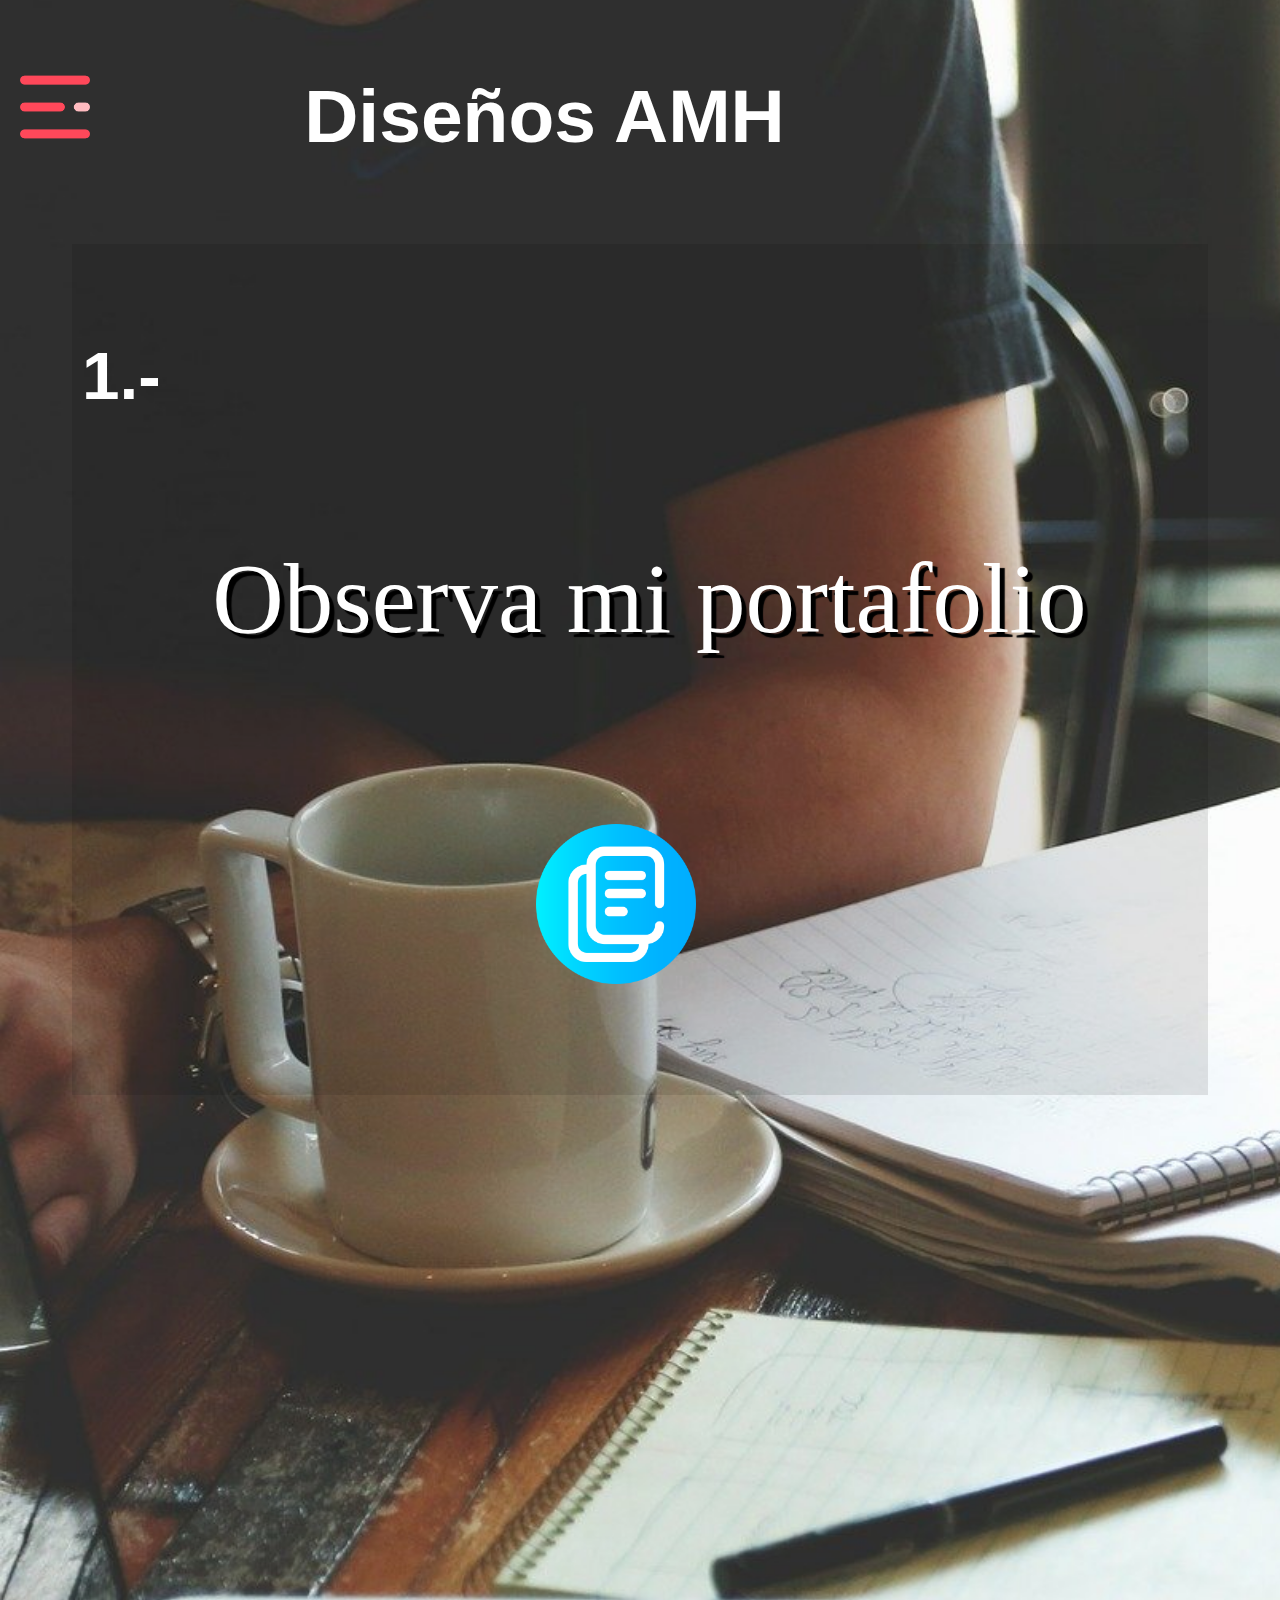
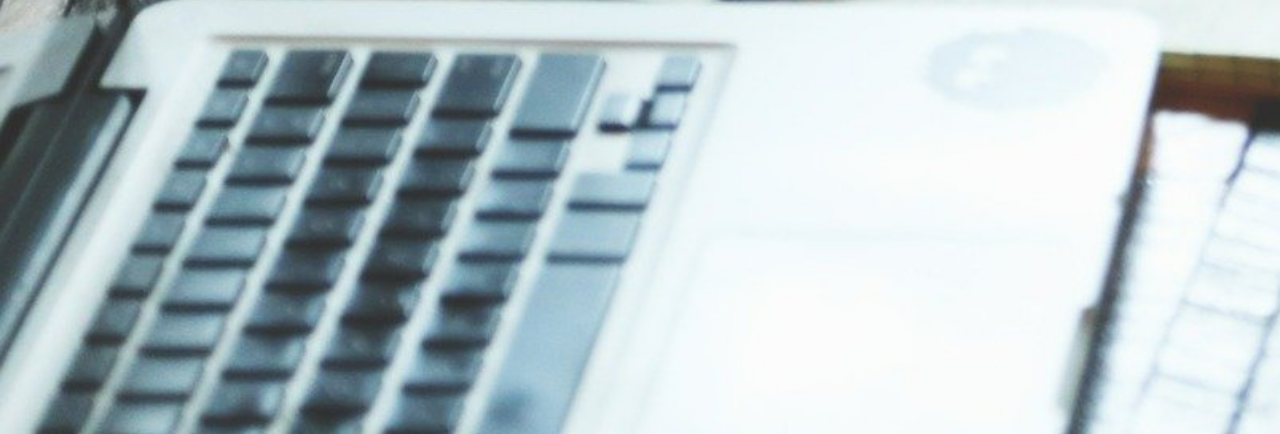
==== index.html @ 81089a7b "Add files via upload" ====
<!DOCTYPE html>
<html lang="es">
<head>
				<meta charset="utf-8">
				<meta name="descrition" content="portafolio de proyectos de paginas web">
				<meta name="author" content="Alexis Patricio Morales Hernández">
				<title>Título de la página</title>
				<link rel="stylesheet" href="style_origin.css">
				<link rel="stylesheet" href="">
				<link href="https://fonts.googleapis.com/css2?family=Anton&display=swap" rel="stylesheet">
<link rel="preconnect" href="https://fonts.gstatic.com">
<link href="https://fonts.googleapis.com/css2?family=Fascinate&display=swap" rel="stylesheet">
<link rel="preconnect" href="https://fonts.gstatic.com">
<link href="https://fonts.googleapis.com/css2?family=Bebas+Neue&display=swap" rel="stylesheet">
<link rel = "preconnect" href = "https://fonts.gstatic.com">
<link href = "https://fonts.googleapis.com/css2? family = Pacifico & display = swap" rel = "hoja de estilo ">
</head>
<body>
				
				<header>
<input type="checkbox" id="menu" >
<label for="menu"><img src="menu4.png" alt=""></label>
<h1 class="tittle">Diseños AMH</h1>
          
								  <nav class="contenedor">
										<ul>
										 <li><a href="index_portafolio.html">Portafolio
                 </a></li>
										</ul>
								</nav>
				</header>
				<main>
					<p></p>
						<nav class="descripcion">
							<ul>
								<li><a href="index_portafolio.html"><h2>1.-</h2><p>Observa mi portafolio</p><img src="portafolio.png" alt=""></a></li>
								<li></li>
								<li><a href="mailto: alexispmh297@gmail.com"><h2>2.-</h2><p>Enviame un correo</p><img src="correo.png" alt=""></a></li>
							</ul>
						</nav>
				</main>
				<foother>
								
				</foother>
				
</body>
</html>
---- style_origin.css ----
header label img{
				height: 30px;
				width: 30px;
}
body{
				margin: 0;
				font: 15px/1.5 Arial, Helvetica,sans-serif;
}

header{
				background: ;
				border-bottom:1px solid #fff;
}
#menu{
				display:none;
}
header label {
				display:none;
				width: 30px;
				height: 30px;
				padding: 10px;
}
header label:hover {
				cursor: pointer;
				background: rgba(0,0,0,.3);
}

.contenedor ul{
				padding: 0;
				margin: 0;
				list-style:none;
				display:flex;
				}
.contenedor ul li:hover{
				background: rgba(0,0,0,.3);
}
.contenedor ul li a {
				display:block;
				padding: 15px 20px;
				color: #fff;
				text-decoration:none;
} 

@media (max-width: 780px){
				header label{
								display:inline-block;
				}
				.contenedor{
								position:absolute;
								background: ;
								width: 70%;
								margin-left: -70%;
								transition:all 0.5s;
				}
				.contenedor ul{
								flex-direction:column;
								border:4px solid #fff;
								border-left:none;
								
				}
				.contenedor li{
								
				}
				
				#menu:checked ~ .contenedor{
								margin-left: 0%;
				}
				nav{
								display:block;
				}
				.tittle{
				color: #fff;
				font-size:250%;
				padding: 20px;
				display:inline;
				top:0;
				text-width: bold;
				justify-content:center;
}
}
@media (min-width:780px ){
       header label{
								display:inline-block;
				}
				nav{
				display:block;
				}
				
				.tittle{
				color: #fff;
				font-size:500%;
				padding: 10px 200px;
				display:inline-block;
				top:0;
				text-width: bold;
				justify-content:center;
				
      }
      header label{
				display: inline-block;
				padding: 20px 50px 50px 20px;								
								
				}
				header label img{
				height: 70px;
				width: 70px;
				
      }
				.contenedor{
								position:absolute;
								background: rgba(0,0,0,.3);
								width: 70%;
								margin-left: -70%;
								transition:all 0.5s;
				}
					.contenedor ul{
								flex-direction:column;
								border:4px solid #fff;
								border-left:none;
								
				}
				.contenedor ul li a{
								font-size:200%;
				}
      #menu:checked ~ .contenedor{
								margin-left: 0%;
				}
}
main{
				background: url('disenoweb.jpg');
				display: block;
				top:0;
				min-height: 2000px;
				background-size: cover;
				padding: 20px;
				
				margin-top:-240px;
}
main p{
			 height: 200px;
			 display:block;
			 
			 width: 100%;
}
.descripcion{
				width: 90%;
				margin: auto;
				overflow:hidden;
				padding: 10px;
				margin: auto;
				background: rgba(0,0,0,.1);
}
.descripcion ul{
				display: flex;
				padding: 0;
				width: 305%;
				animation: cambio 14s infinite; 
}
.descripcion ul li{
				list-style:none;
				 width: 100%;
				 
}

.descripcion ul li a{
				text-decoration:none;
				color: #fff;
				font-size:300%;
				
}
.descripcion ul li p{
				font-size:220%;
				text-align:center;
		font-family: 'Pacifico', cursive;
		text-shadow: 5px 5px 1px #000;
}
.descripcion img {
				text-align:center;
				padding: 0 40% 0 40%;
				max-width: 20%;
				max-height: 20%;
}
@keyframes cambio {
				
				0%{margin-left: 0;}
				30%{margin-left: 0;}
				
				50%{margin-left: -200%;}
				80%{margin-left: -200%;}
				
				/*  50%{margin-left: 0;}
				72%{margin-left: 0;}
				
				80%{margin-left: -100%;}
				93%{margin-left: -100%;}  */
}
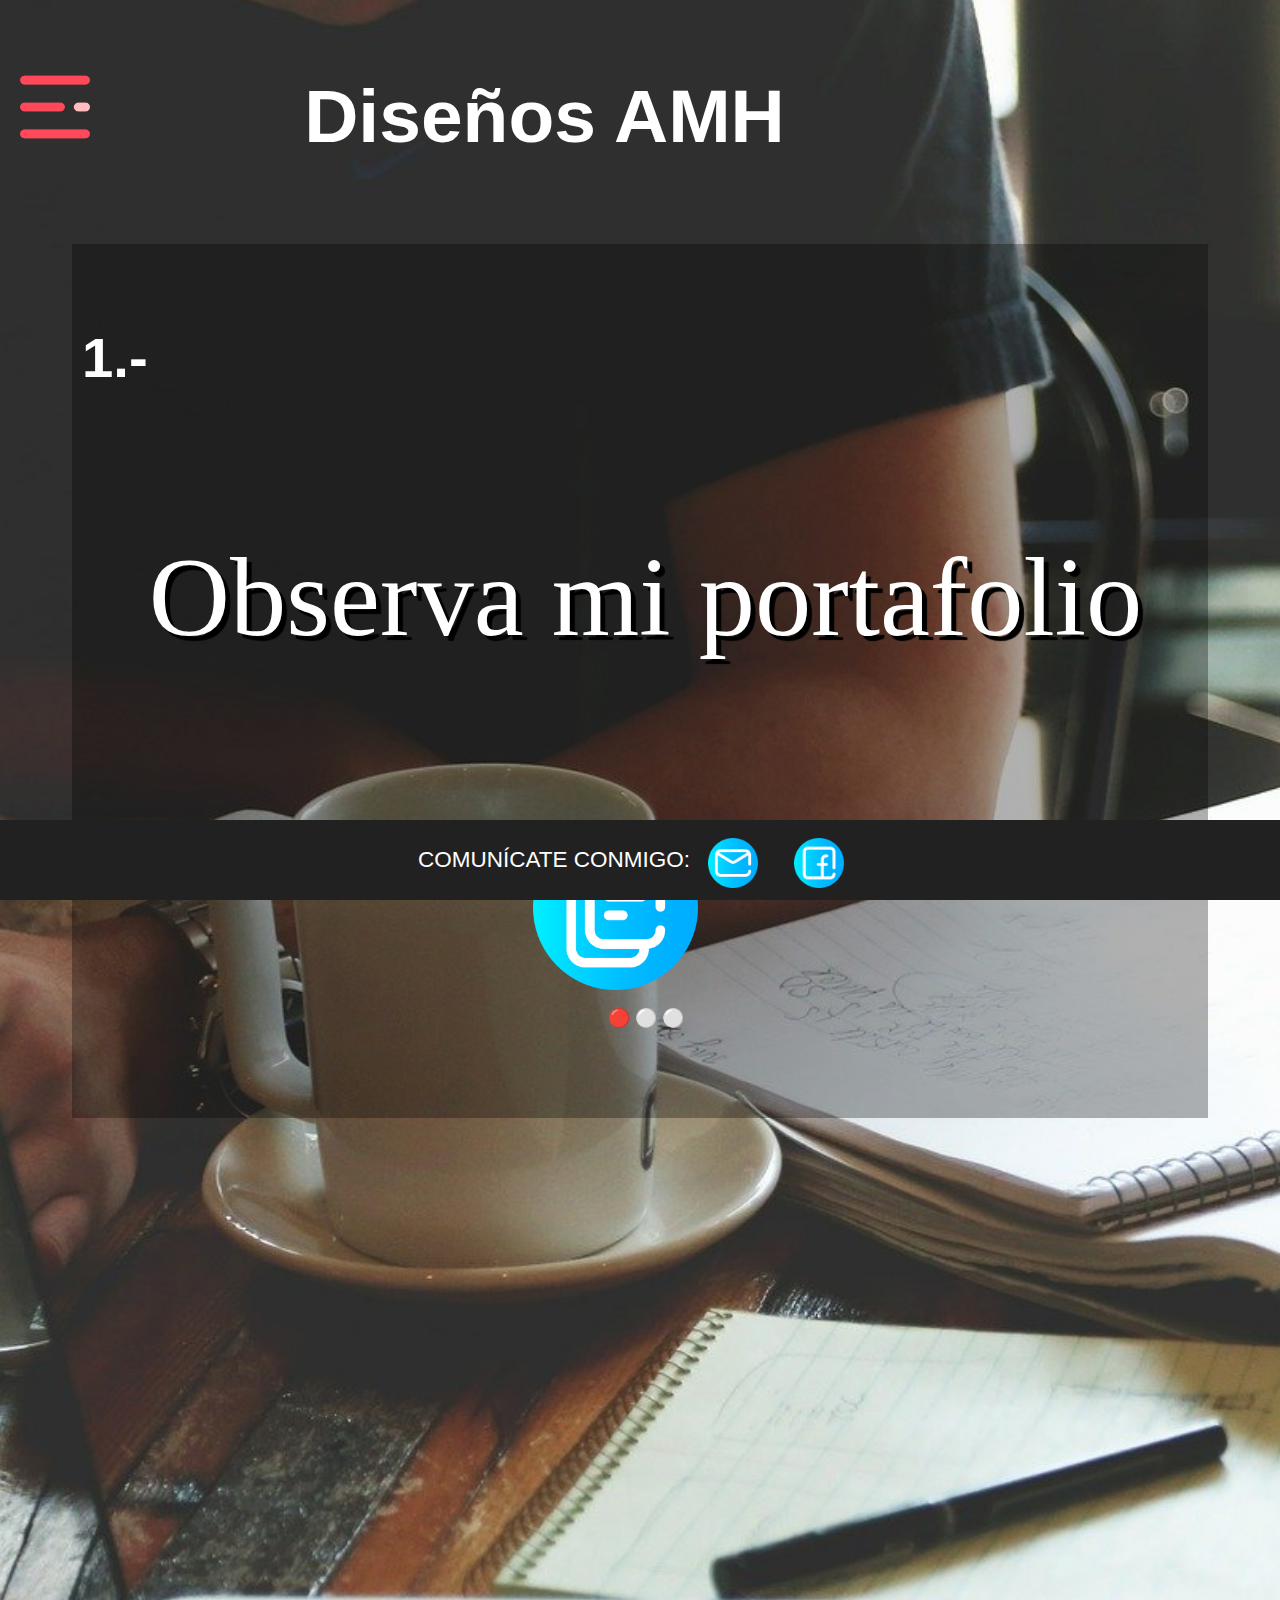
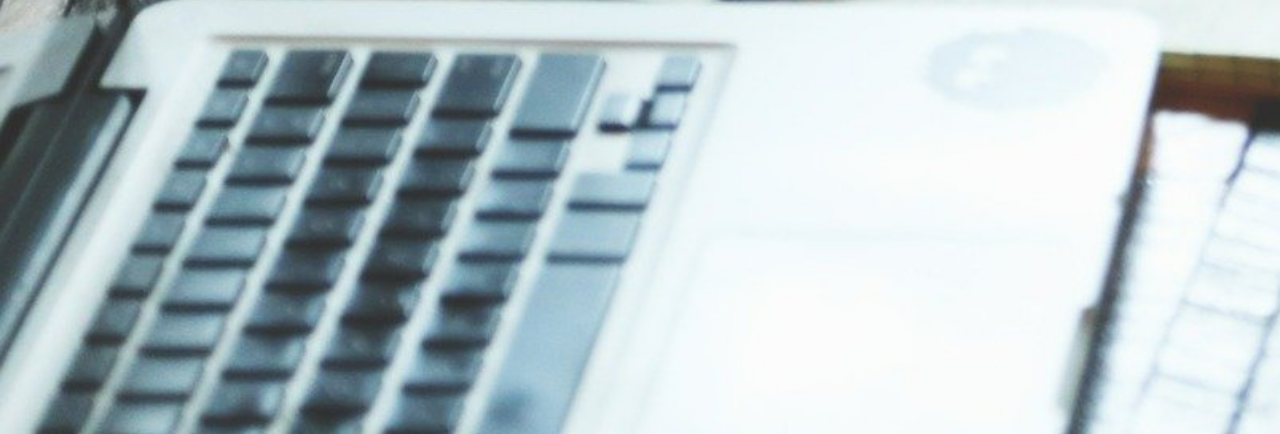
==== commit e31c3921: "Add files via upload" ====
--- a/index.html
+++ b/index.html
@@ -2,9 +2,9 @@
 <html lang="es">
 <head>
 				<meta charset="utf-8">
-				<meta name="descrition" content="portafolio de proyectos de paginas web">
+				<meta name="descrition" content="Menu principal donde podras compras, observar o adquirir información hacerca de nuestros proyectos web">
 				<meta name="author" content="Alexis Patricio Morales Hernández">
-				<title>Título de la página</title>
+				<title>Proyectos web | Menu de inicio</title>
 				<link rel="stylesheet" href="style_origin.css">
 				<link rel="stylesheet" href="">
 				<link href="https://fonts.googleapis.com/css2?family=Anton&display=swap" rel="stylesheet">
@@ -26,21 +26,30 @@
 										<ul>
 										 <li><a href="index_portafolio.html">Portafolio
                  </a></li>
-										</ul>
-								</nav>
+                 <li><a href="index_paquetes.html">Plan web</a></li>
+                 <li><a href="mailto: alexispmh297@gmail.com">Contacto por correo</a></li>
+                 
+									</ul>
+							</nav>
 				</header>
 				<main>
 					<p></p>
 						<nav class="descripcion">
 							<ul>
-								<li><a href="index_portafolio.html"><h2>1.-</h2><p>Observa mi portafolio</p><img src="portafolio.png" alt=""></a></li>
+								<li><a href="index_portafolio.html"><h2>1.-</h2><p>Observa mi portafolio</p><img src="portafolio.png" alt=""></a> <div class="vista">🔴 ⚪ ⚪ </div></li>
 								<li></li>
-								<li><a href="mailto: alexispmh297@gmail.com"><h2>2.-</h2><p>Enviame un correo</p><img src="correo.png" alt=""></a></li>
+								<li><a href="index_paquetes.html"><h2>2.-</h2><p>Observa los planes que tenemos para ti</p><img src="paquetes.png" alt="carrito de compras"></a><div class="vista">⚪ 🔴 ⚪ </div></li>
+								<li></li>
+								<li><a href="mailto: alexispmh297@gmail.com"><h2>3.-</h2><p>Enviame un correo</p><img src="correo.png" alt=""></a><div class="vista">⚪ ⚪ 🔴 </div></li>
 							</ul>
+							
 						</nav>
 				</main>
 				<foother>
-								
+								<p>
+COMUNÍCATE CONMIGO:</p>
+<span class="correo"><a href="mailto:alexispmh297@gmail.com"><img src="correo.png" alt=""></a></span>
+<span><a href="https://www.facebook.com/profile.php?id=100015503320105"><img src="Facebook.png" alt=""></a></span>
 				</foother>
 				
 </body>
--- a/style_origin.css
+++ b/style_origin.css
@@ -1,3 +1,4 @@
+
 header label img{
 				height: 30px;
 				width: 30px;
@@ -45,6 +46,22 @@
 				header label{
 								display:inline-block;
 				}
+				.descripcion ul li p{
+				font-size:150%;
+				text-align:center;
+		font-family: 'Pacifico', cursive;
+		text-shadow: 5px 5px 1px #000;
+       }
+       main{
+				background: url('disenoweb.jpg');
+				display: block;
+				top:0;
+				min-height: 1000px;
+				background-size: cover;
+				padding: 20px;
+				
+				margin-top:-240px;
+}
 				.contenedor{
 								position:absolute;
 								background: ;
@@ -85,6 +102,12 @@
 				nav{
 				display:block;
 				}
+				.descripcion ul li p{
+				font-size:300%;
+				text-align:center;
+		font-family: 'Pacifico', cursive;
+		text-shadow: 5px 5px 1px #000;
+       }
 				
 				.tittle{
 				color: #fff;
@@ -108,7 +131,7 @@
       }
 				.contenedor{
 								position:absolute;
-								background: rgba(0,0,0,.3);
+								background: rgba(0,0,0,.7);
 								width: 70%;
 								margin-left: -70%;
 								transition:all 0.5s;
@@ -120,13 +143,12 @@
 								
 				}
 				.contenedor ul li a{
-								font-size:200%;
+								font-size:250%;
 				}
       #menu:checked ~ .contenedor{
 								margin-left: 0%;
 				}
-}
-main{
+				main{
 				background: url('disenoweb.jpg');
 				display: block;
 				top:0;
@@ -136,6 +158,8 @@
 				
 				margin-top:-240px;
 }
+}
+
 main p{
 			 height: 200px;
 			 display:block;
@@ -148,13 +172,21 @@
 				overflow:hidden;
 				padding: 10px;
 				margin: auto;
-				background: rgba(0,0,0,.1);
+				background: rgba(0,0,0,.3);
+}
+.descripcion ul li div { 
+				text-align:center;
+}
+.vista{
+				padding: 0px;
+				text-align: center;
+				font-size: 120%;
 }
 .descripcion ul{
 				display: flex;
 				padding: 0;
-				width: 305%;
-				animation: cambio 14s infinite; 
+				width: 505%;
+				animation: cambio 17s infinite; 
 }
 .descripcion ul li{
 				list-style:none;
@@ -165,15 +197,10 @@
 .descripcion ul li a{
 				text-decoration:none;
 				color: #fff;
-				font-size:300%;
-				
-}
-.descripcion ul li p{
-				font-size:220%;
-				text-align:center;
-		font-family: 'Pacifico', cursive;
-		text-shadow: 5px 5px 1px #000;
-}
+				font-size:250%;
+				
+}
+
 .descripcion img {
 				text-align:center;
 				padding: 0 40% 0 40%;
@@ -183,14 +210,41 @@
 @keyframes cambio {
 				
 				0%{margin-left: 0;}
-				30%{margin-left: 0;}
-				
-				50%{margin-left: -200%;}
-				80%{margin-left: -200%;}
-				
-				/*  50%{margin-left: 0;}
-				72%{margin-left: 0;}
-				
-				80%{margin-left: -100%;}
-				93%{margin-left: -100%;}  */
-}
+				20%{margin-left: 0;}
+				
+				25%{margin-left: -202%;}
+				45%{margin-left: -202%;}
+				
+				50%{margin-left: -402%;}
+				70%{margin-left: -402%;}
+				
+				75%{margin-left: -202%;}
+				95%{margin-left: -202%;}  
+				
+			/*  	82%{margin-left: -400%;}
+				97%{margin-left: -400%;}   */
+}
+
+foother{
+      display:flex;
+      position:fixed;
+				height: 80px;
+				bottom:0;
+				color: #fff;
+				width: 100%;
+				justify-content:center;
+				background: #212121;
+			  box-size: border-box;
+}
+
+foother img{
+				width: 50px;
+				height: 50px;
+				padding: 18px;
+}
+foother p{
+				margin-bottom: 0px;
+				display:block;
+				font-size: 150%;
+}
+
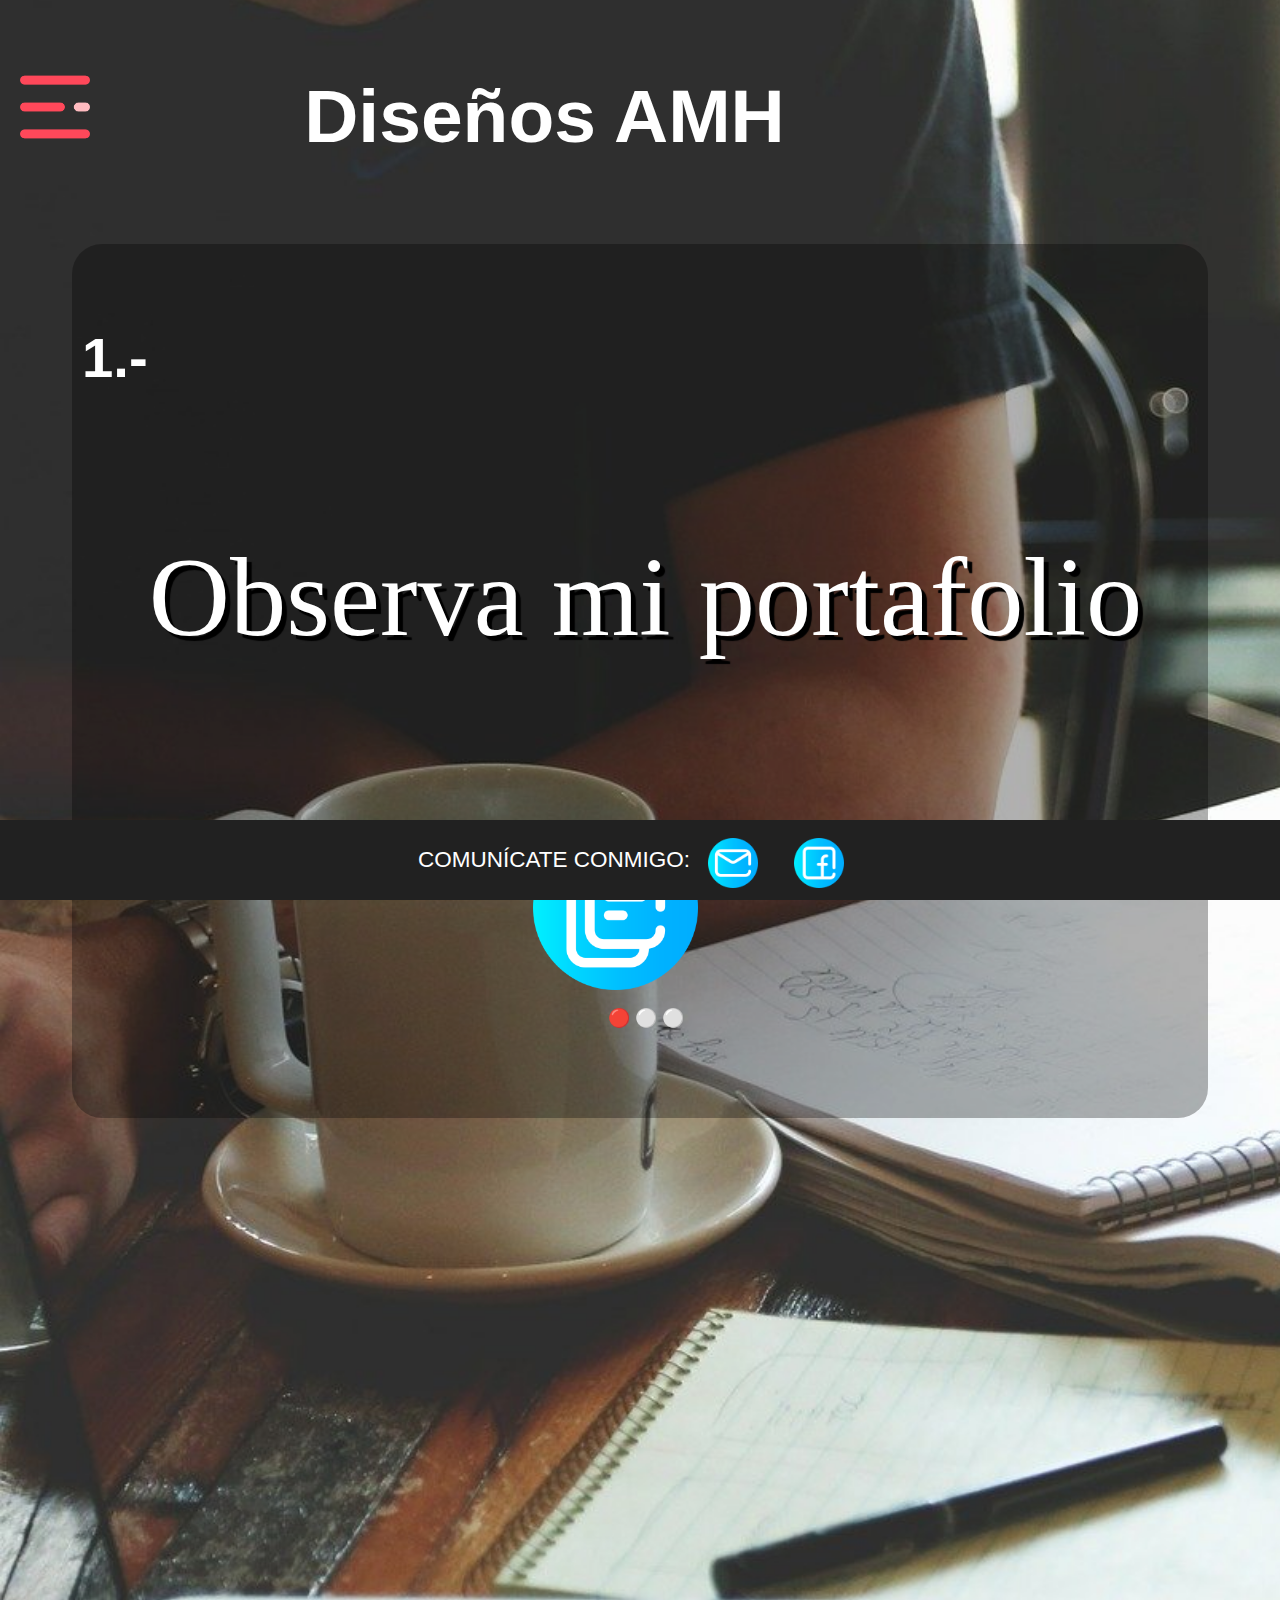
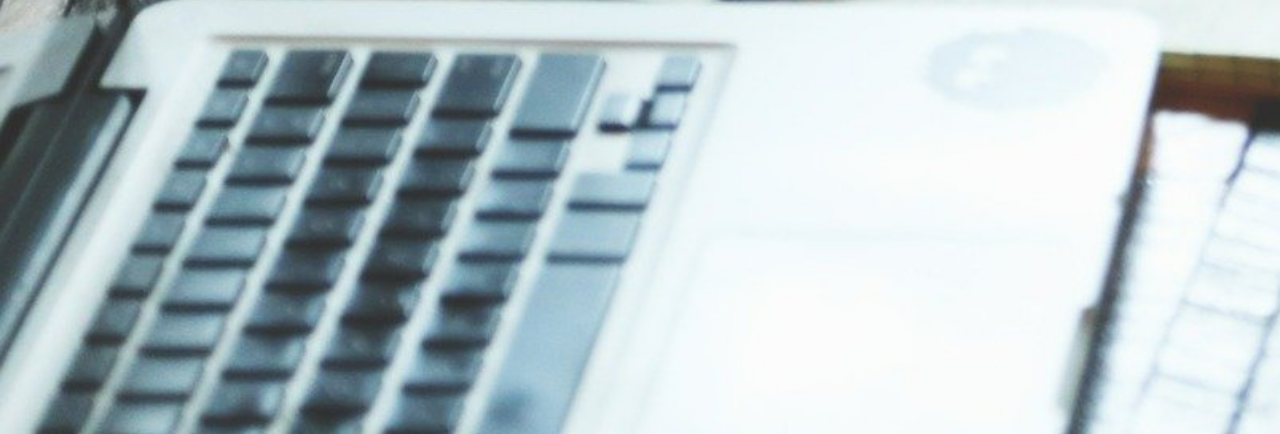
==== commit c48a211a: "Add files via upload" ====
--- a/index.html
+++ b/index.html
@@ -19,7 +19,7 @@
 				
 				<header>
 <input type="checkbox" id="menu" >
-<label for="menu"><img src="menu4.png" alt=""></label>
+<label for="menu"><img src="menu4.png" alt="menu"></label>
 <h1 class="tittle">Diseños AMH</h1>
           
 								  <nav class="contenedor">
--- a/style_origin.css
+++ b/style_origin.css
@@ -1,3 +1,4 @@
+@import url('style_portafolio.css');
 
 header label img{
 				height: 30px;
@@ -25,7 +26,9 @@
 				cursor: pointer;
 				background: rgba(0,0,0,.3);
 }
-
+.contenedor{
+				background: rgba(0,0,0,.7);
+}
 .contenedor ul{
 				padding: 0;
 				margin: 0;
@@ -54,6 +57,7 @@
        }
        main{
 				background: url('disenoweb.jpg');
+				background-attachment: fixed;
 				display: block;
 				top:0;
 				min-height: 1000px;
@@ -158,6 +162,9 @@
 				
 				margin-top:-240px;
 }
+      main{
+      				background-attachment: fixed;
+      }
 }
 
 main p{
@@ -173,6 +180,7 @@
 				padding: 10px;
 				margin: auto;
 				background: rgba(0,0,0,.3);
+				border-radius: 30px;
 }
 .descripcion ul li div { 
 				text-align:center;
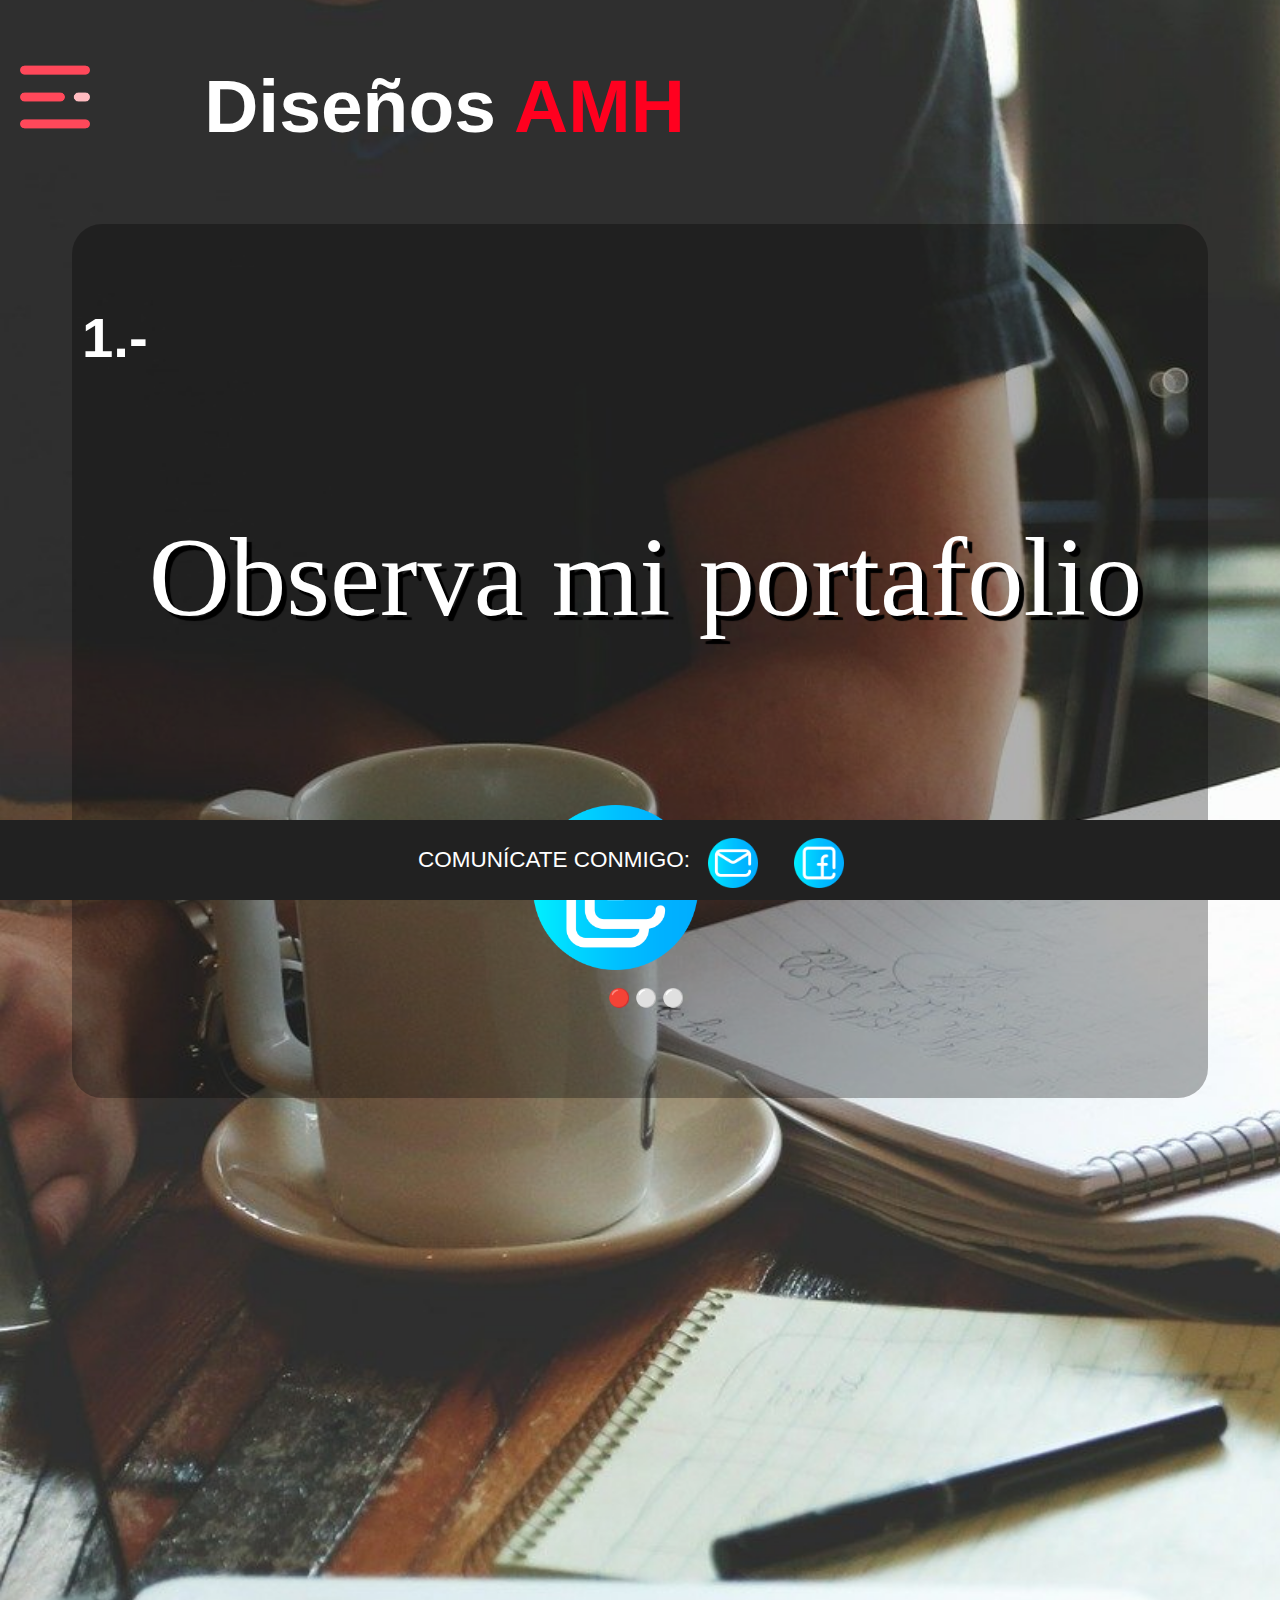
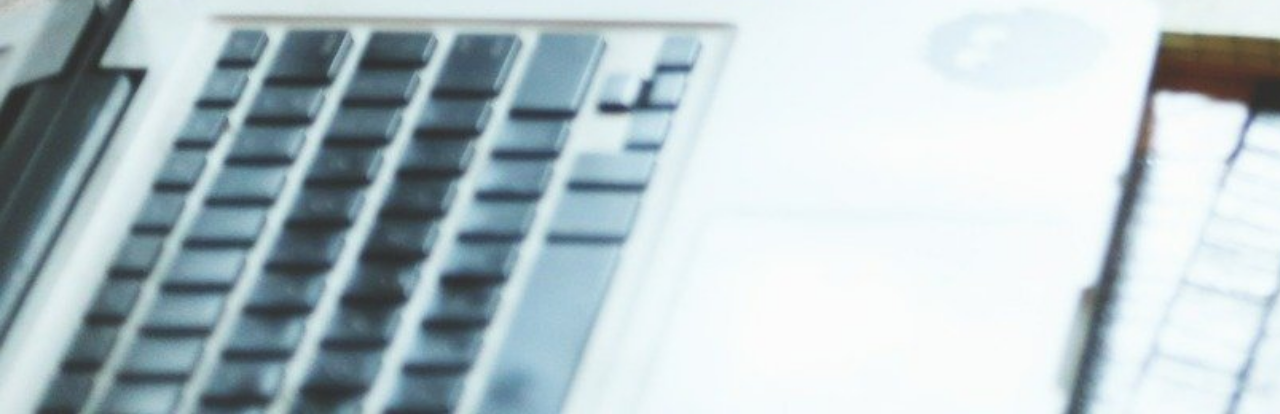
==== commit 3d10c3bc: "Add files via upload" ====
--- a/index.html
+++ b/index.html
@@ -20,7 +20,7 @@
 				<header>
 <input type="checkbox" id="menu" >
 <label for="menu"><img src="menu4.png" alt="menu"></label>
-<h1 class="tittle">Diseños AMH</h1>
+<h1 class="tittle">Diseños <span>AMH</span></h1>
           
 								  <nav class="contenedor">
 										<ul>
--- a/style_origin.css
+++ b/style_origin.css
@@ -1,4 +1,6 @@
-@import url('style_portafolio.css');
+main{
+				margin: 0;
+}
 
 header label img{
 				height: 30px;
@@ -100,9 +102,6 @@
 }
 }
 @media (min-width:780px ){
-       header label{
-								display:inline-block;
-				}
 				nav{
 				display:block;
 				}
@@ -116,7 +115,7 @@
 				.tittle{
 				color: #fff;
 				font-size:500%;
-				padding: 10px 200px;
+				padding: 0px 0 0 100px  ;
 				display:inline-block;
 				top:0;
 				text-width: bold;
@@ -124,7 +123,7 @@
 				
       }
       header label{
-				display: inline-block;
+				display: inline-block;      
 				padding: 20px 50px 50px 20px;								
 								
 				}
@@ -162,9 +161,7 @@
 				
 				margin-top:-240px;
 }
-      main{
-      				background-attachment: fixed;
-      }
+      
 }
 
 main p{
@@ -256,3 +253,62 @@
 				font-size: 150%;
 }
 
+.contenedor{
+				background: rgba(0,0,0,.7);
+}
+.-proyectos{
+      margin: 300px 0 0 0;
+				border:1px solid rgba(0,0,0,.0001);
+				display:flex;
+				width: 100%;
+				padding: 0;
+				justify-content:center;
+				flex-wrap:wrap;
+				margin-bottom:100px;
+}
+.-proyectos .text{
+				text-align:center;
+				font-size: 150%;
+				color: #fff;
+}
+.conteiner{
+      border:1px solid yellow
+      width: 100%;
+				padding: 0;
+				margin: 0;
+				
+}
+.conteiner li{
+      display:inline-block;
+				border:1px solid #fff
+				width: ;
+				background: rgba(0,0,0,.3);
+				border-radius: 30px;
+}
+.proyect{
+				margin-bottom: 103px;
+}
+.conteiner li a{
+				width: 100%;
+				text-align:center;
+				text-decoration:none;
+				display:block;
+				padding: px;
+				color: #fff;
+}
+.conteiner li a h2{
+				font-size:220%;
+				font-family: 'Pacifico', cursive;
+				text-shadow:0 0 5px #000, 0 0 15px #000, 0 0 20px #000;
+}
+
+.conteiner img{
+				max-width: 400px;
+				margin: 0;
+				width: 95%;
+				min-width: 350px;
+				border-radius: 15px;
+}
+span{
+				color: #ff001f;
+}
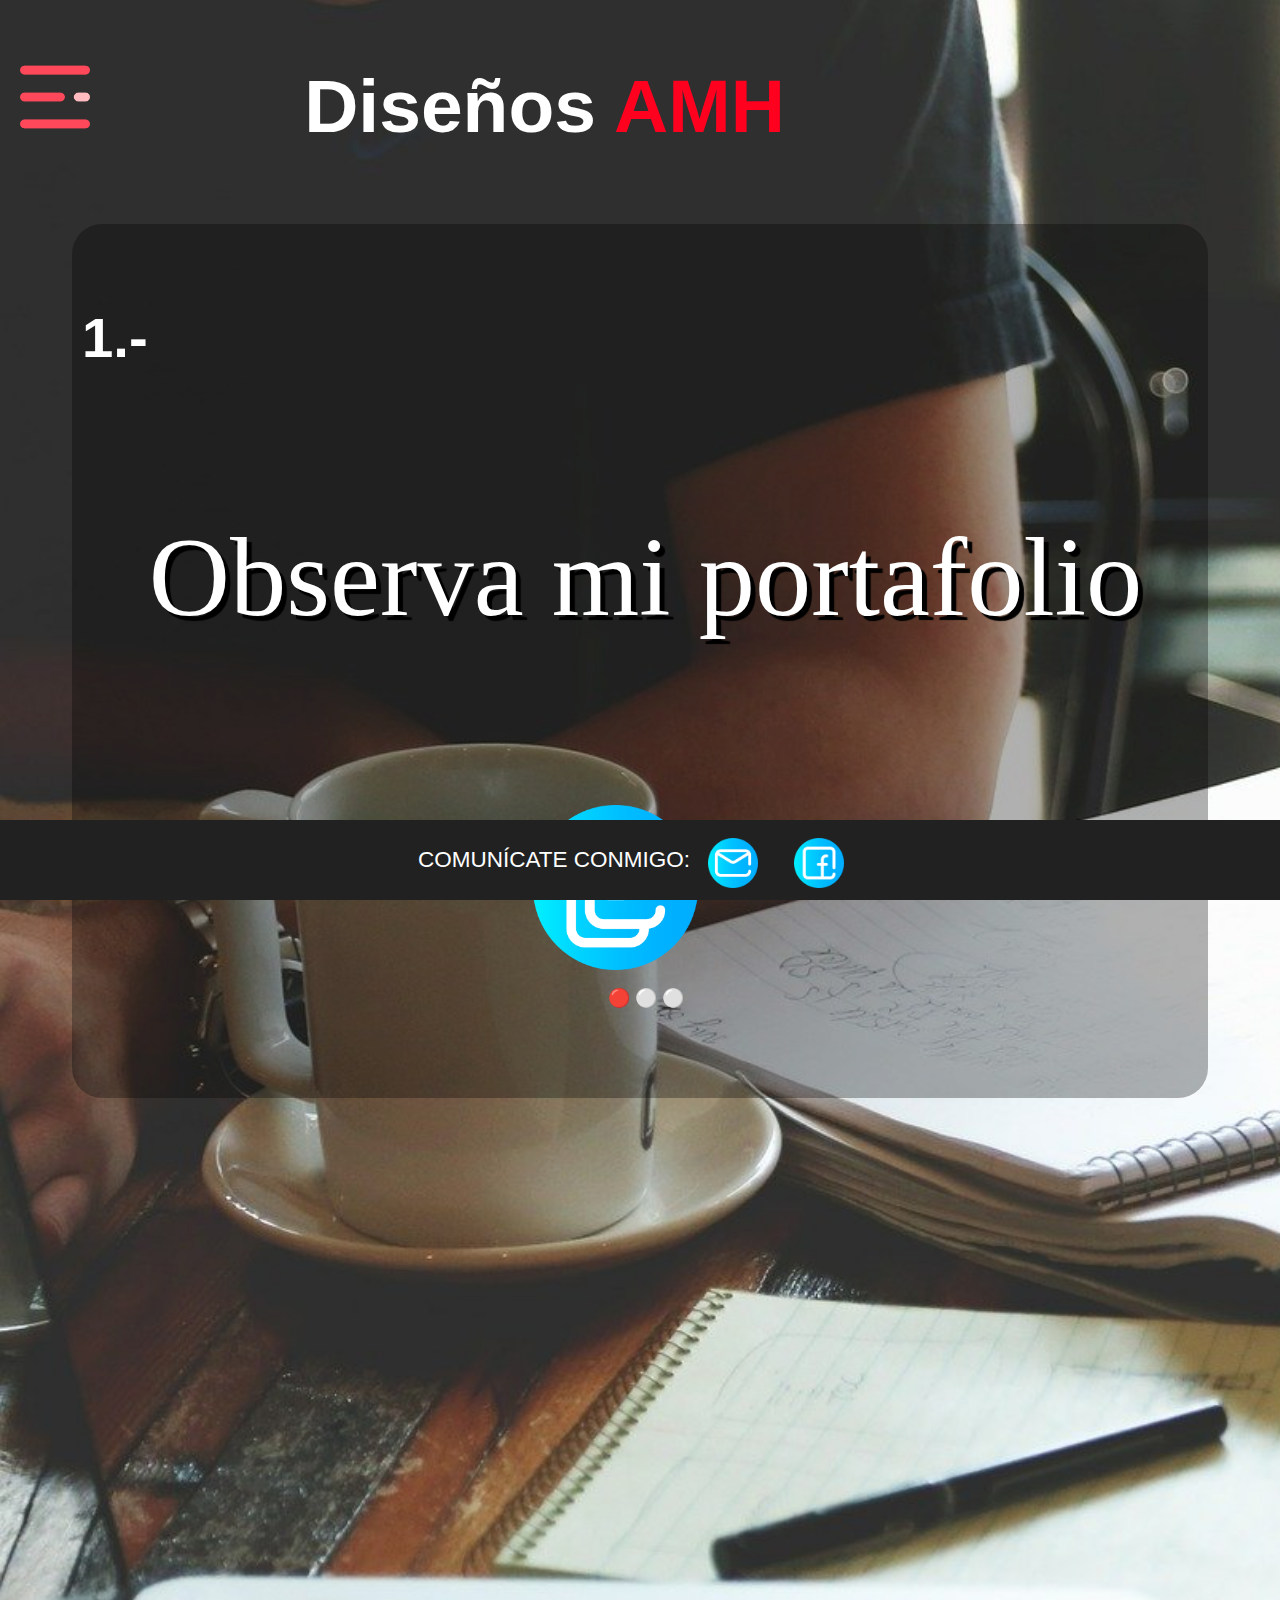
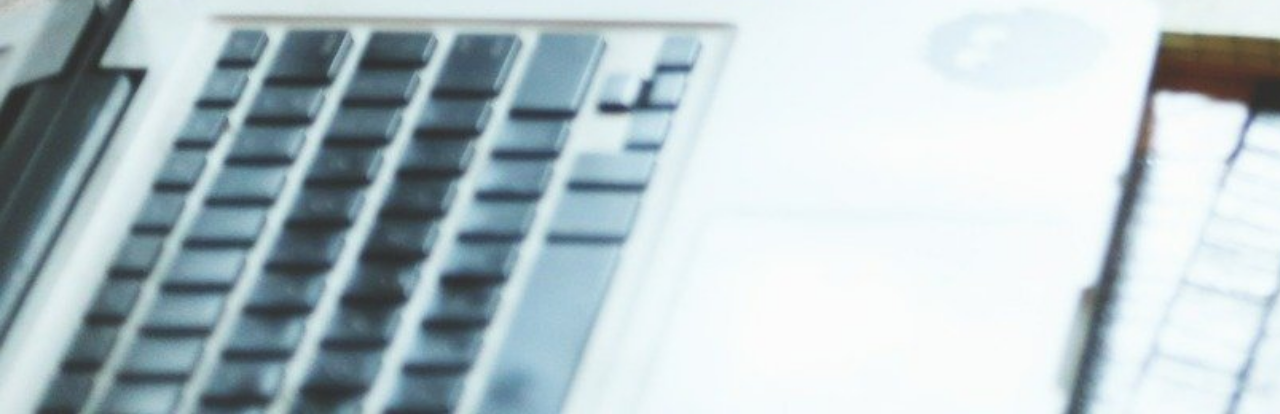
==== commit 085c660d: "Add files via upload" ====
--- a/index.html
+++ b/index.html
@@ -4,7 +4,7 @@
 				<meta charset="utf-8">
 				<meta name="descrition" content="Menu principal donde podras compras, observar o adquirir información hacerca de nuestros proyectos web">
 				<meta name="author" content="Alexis Patricio Morales Hernández">
-				<title>Proyectos web | Menu de inicio</title>
+				<title>Proyectos web | AMH | Menu de inicio</title>
 				<link rel="stylesheet" href="style_origin.css">
 				<link rel="stylesheet" href="">
 				<link href="https://fonts.googleapis.com/css2?family=Anton&display=swap" rel="stylesheet">
--- a/style_origin.css
+++ b/style_origin.css
@@ -1,11 +1,28 @@
 main{
 				margin: 0;
+				
 }
 
 header label img{
 				height: 30px;
 				width: 30px;
 }
+.volverr{
+				width: 100%;
+				display:flex;
+				justify-content:center;
+}
+.volver{
+				text-decoration:none;
+				text-align:center;
+				color: #fff;
+				border-radius: 10px;
+				border:2px solid #fff;
+				display:inline-block;
+				padding: 10px;
+				font-size: 130%;
+				background: rgba(0,0,0,.3);
+}
 body{
 				margin: 0;
 				font: 15px/1.5 Arial, Helvetica,sans-serif;
@@ -19,7 +36,7 @@
 				display:none;
 }
 header label {
-				display:none;
+				
 				width: 30px;
 				height: 30px;
 				padding: 10px;
@@ -115,7 +132,7 @@
 				.tittle{
 				color: #fff;
 				font-size:500%;
-				padding: 0px 0 0 100px  ;
+				padding: 0px 200px  ;
 				display:inline-block;
 				top:0;
 				text-width: bold;
@@ -191,7 +208,7 @@
 				display: flex;
 				padding: 0;
 				width: 505%;
-				animation: cambio 17s infinite; 
+				animation: cambio 15s infinite; 
 }
 .descripcion ul li{
 				list-style:none;
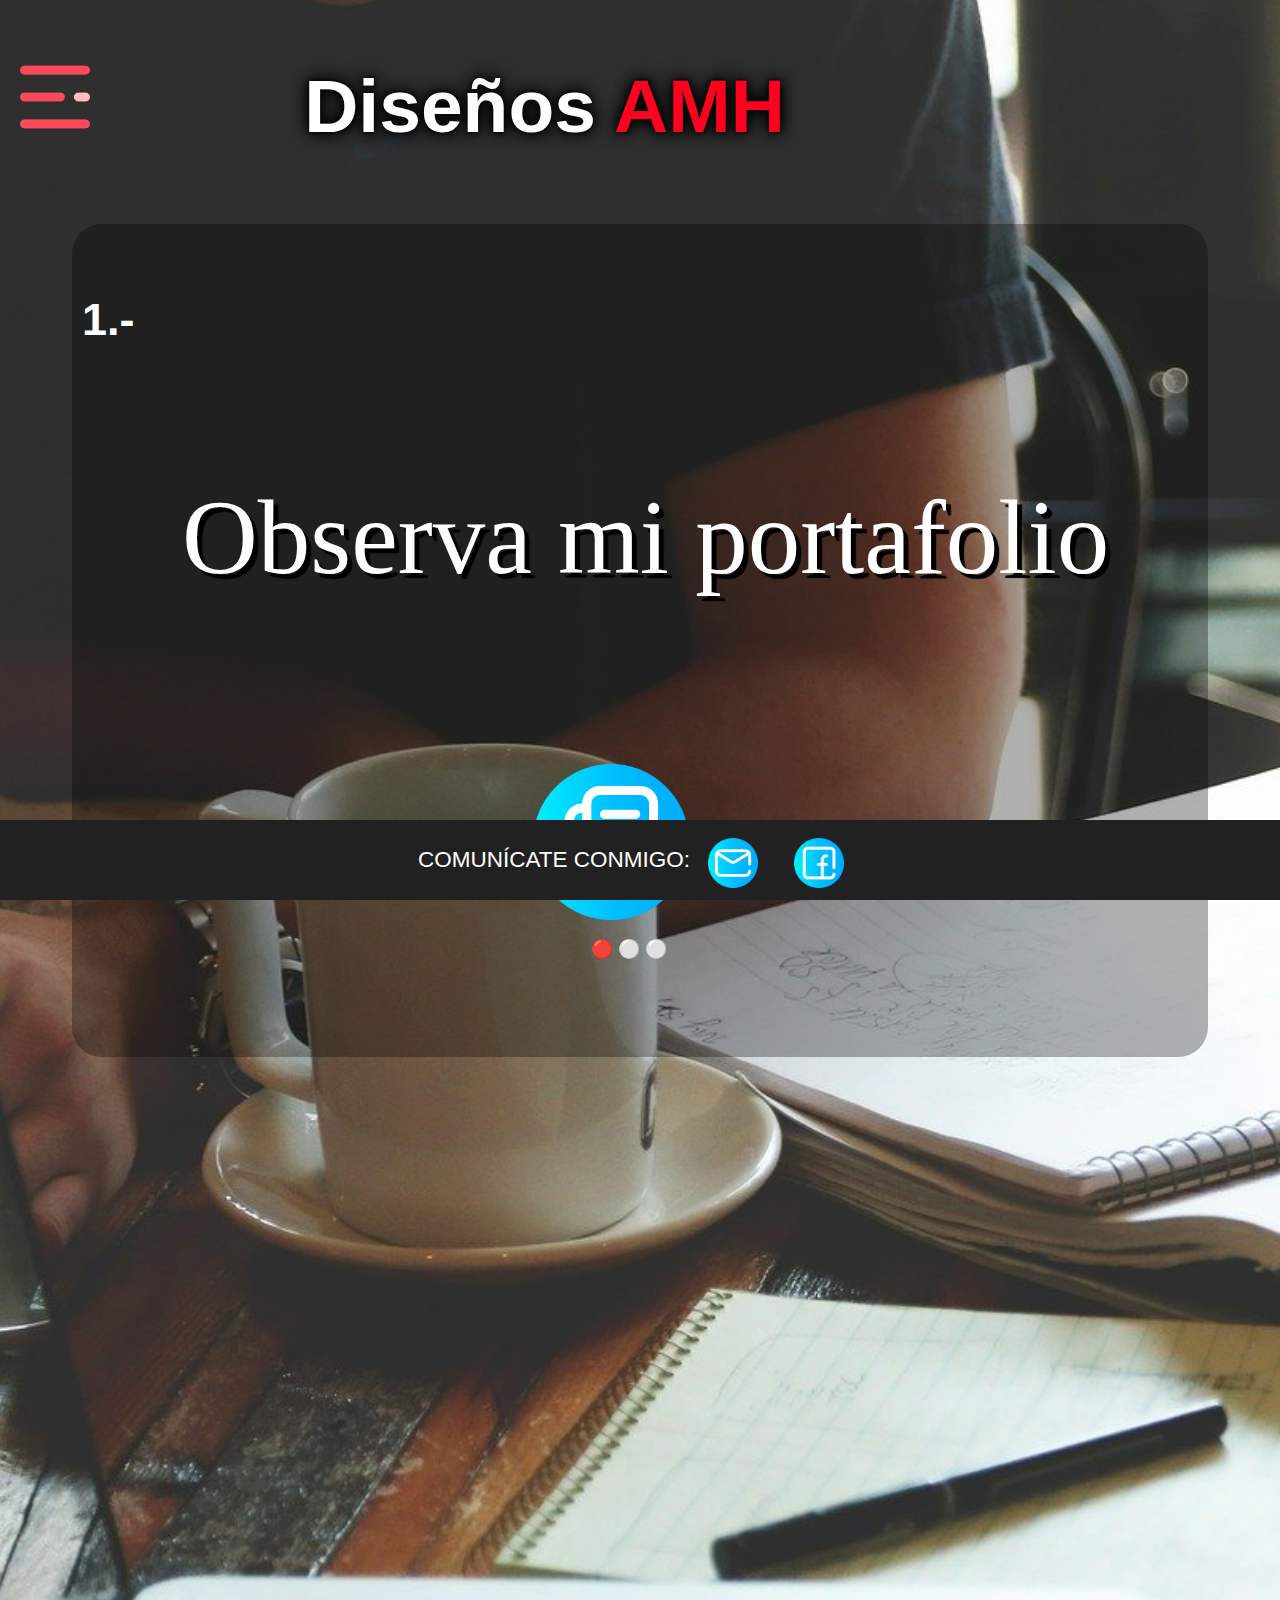
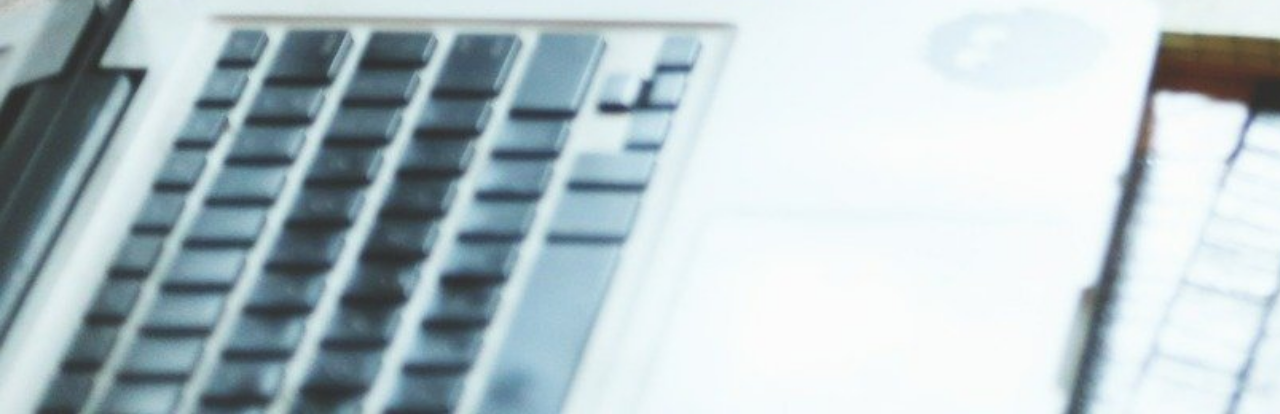
==== commit 6efc3eb4: "Add files via upload" ====
--- a/index.html
+++ b/index.html
@@ -36,7 +36,7 @@
 					<p></p>
 						<nav class="descripcion">
 							<ul>
-								<li><a href="index_portafolio.html"><h2>1.-</h2><p>Observa mi portafolio</p><img src="portafolio.png" alt=""></a> <div class="vista">🔴 ⚪ ⚪ </div></li>
+								<li><a href="index_portafolio.html"><h2>1.-</h2><p>Observa mi portafolio</p><img src="portafolio.png" alt=""></a><div class="vista">🔴 ⚪ ⚪</div></li>
 								<li></li>
 								<li><a href="index_paquetes.html"><h2>2.-</h2><p>Observa los planes que tenemos para ti</p><img src="paquetes.png" alt="carrito de compras"></a><div class="vista">⚪ 🔴 ⚪ </div></li>
 								<li></li>
--- a/style_origin.css
+++ b/style_origin.css
@@ -2,7 +2,9 @@
 				margin: 0;
 				
 }
-
+header h1{
+			text-shadow:0 0 5px #000, 0 0 15px #000, 0 0 20px #000;
+}
 header label img{
 				height: 30px;
 				width: 30px;
@@ -19,9 +21,11 @@
 				border-radius: 10px;
 				border:2px solid #fff;
 				display:inline-block;
-				padding: 10px;
+				padding: 20px;
 				font-size: 130%;
-				background: rgba(0,0,0,.3);
+				background: rgba(0,0,0,.8);
+				
+				margin-bottom: 50px;
 }
 body{
 				margin: 0;
@@ -43,7 +47,7 @@
 }
 header label:hover {
 				cursor: pointer;
-				background: rgba(0,0,0,.3);
+				background: rgba(0,0,0,.5);
 }
 .contenedor{
 				background: rgba(0,0,0,.7);
@@ -55,7 +59,7 @@
 				display:flex;
 				}
 .contenedor ul li:hover{
-				background: rgba(0,0,0,.3);
+				background: rgba(0,0,0,.5);
 }
 .contenedor ul li a {
 				display:block;
@@ -123,7 +127,7 @@
 				display:block;
 				}
 				.descripcion ul li p{
-				font-size:300%;
+				font-size:280%;
 				text-align:center;
 		font-family: 'Pacifico', cursive;
 		text-shadow: 5px 5px 1px #000;
@@ -200,9 +204,11 @@
 				text-align:center;
 }
 .vista{
-				padding: 0px;
+				padding: 0px 3% 0 0;
+				margin: auto;
 				text-align: center;
 				font-size: 120%;
+				
 }
 .descripcion ul{
 				display: flex;
@@ -214,6 +220,9 @@
 				list-style:none;
 				 width: 100%;
 				 
+}
+.descripcion h2{
+				font-size: 120%;
 }
 
 .descripcion ul li a{
@@ -329,3 +338,56 @@
 span{
 				color: #ff001f;
 }
+.modal{
+				display:none;
+}
+.modal:target {
+      display:block;
+				position:fixed ;
+				background: rgba(0,0,0,.8);
+				top:0;
+				left:0;
+				width: 100%;
+				height: 90%;
+}
+.modal h3{
+				color: #fff;
+				font-size:30px;
+				text-align:center;
+				margin: 15px 0;
+}
+.foto{
+				width: 100%;
+				height: 90%;
+			 display:flex;
+			 justify-content:center;
+			 align-items:center;
+			 padding: 10px;
+			 box-sizing:border-box;
+}
+.foto a{
+				color: #fff;
+				font-size: 70px;
+				text-decoration:none;
+}
+.foto a:nth-child(2){
+				height: 100%;
+				margin: 0 10px;
+				felx-shrink:2;
+}
+.foto img{
+      max-width: 100%;
+      width: 100%;
+      height: 100%;
+      box-sizing:border-box;
+}
+.cerrar{
+				display:block;
+				background: ;
+				padding-top: 35px;
+				width: 100%;
+				margin: auto;
+				text-align:center;
+				
+}
+
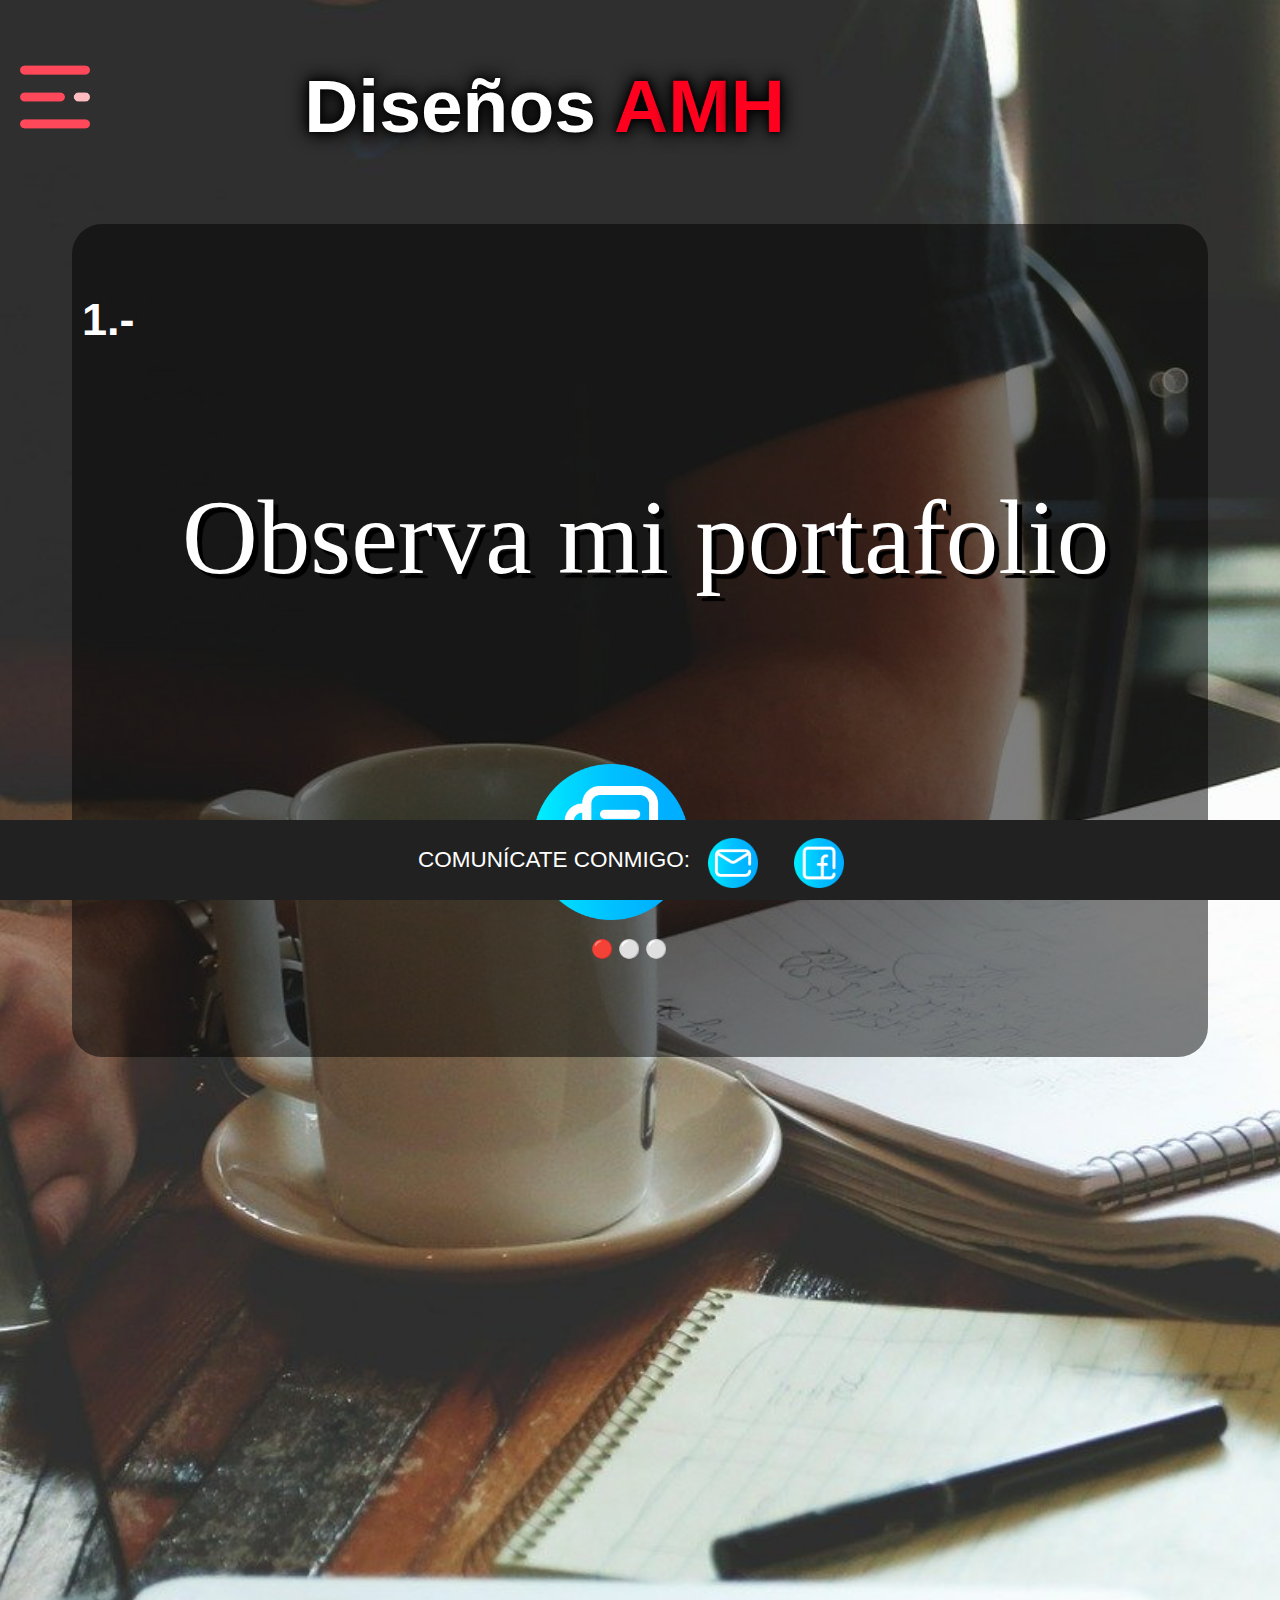
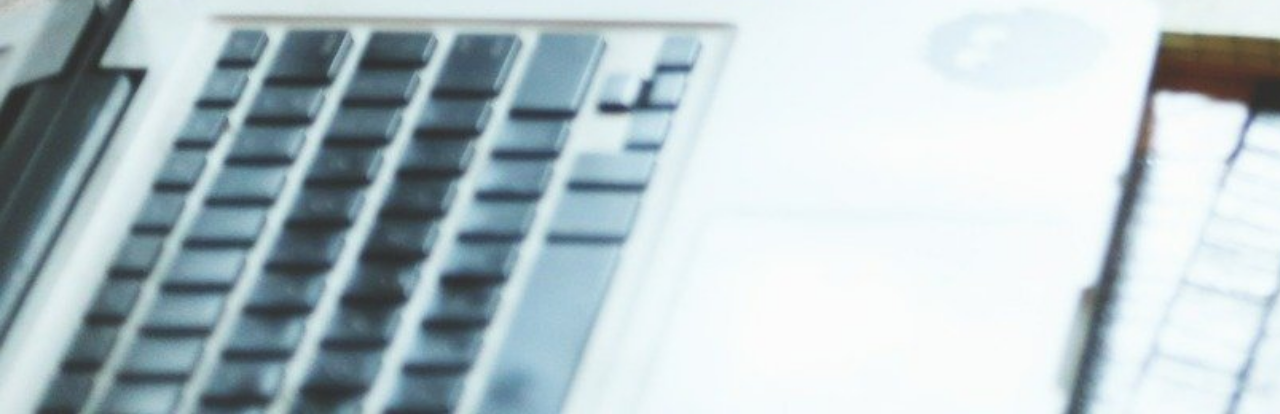
==== commit 2eb193c1: "Add files via upload" ====
--- a/index.html
+++ b/index.html
@@ -20,14 +20,14 @@
 				<header>
 <input type="checkbox" id="menu" >
 <label for="menu"><img src="menu4.png" alt="menu"></label>
-<h1 class="tittle">Diseños <span>AMH</span></h1>
+<h1 class="tittle">Diseños <span class="a">A</span><span class="m">M</span><span class="h">H</span></h1>
           
 								  <nav class="contenedor">
 										<ul>
 										 <li><a href="index_portafolio.html">Portafolio
                  </a></li>
                  <li><a href="index_paquetes.html">Plan web</a></li>
-                 <li><a href="mailto: alexispmh297@gmail.com">Contacto por correo</a></li>
+                 <li><a href="mailto:proyectos.web.amh@gmail.com">Contacto por correo</a></li>
                  
 									</ul>
 							</nav>
@@ -40,7 +40,7 @@
 								<li></li>
 								<li><a href="index_paquetes.html"><h2>2.-</h2><p>Observa los planes que tenemos para ti</p><img src="paquetes.png" alt="carrito de compras"></a><div class="vista">⚪ 🔴 ⚪ </div></li>
 								<li></li>
-								<li><a href="mailto: alexispmh297@gmail.com"><h2>3.-</h2><p>Enviame un correo</p><img src="correo.png" alt=""></a><div class="vista">⚪ ⚪ 🔴 </div></li>
+								<li><a href="mailto:proyectos.web.amh@gmail.com"><h2>3.-</h2><p>Enviame un correo</p><img src="correo.png" alt=""></a><div class="vista">⚪ ⚪ 🔴 </div></li>
 							</ul>
 							
 						</nav>
@@ -48,7 +48,7 @@
 				<foother>
 								<p>
 COMUNÍCATE CONMIGO:</p>
-<span class="correo"><a href="mailto:alexispmh297@gmail.com"><img src="correo.png" alt=""></a></span>
+<span class="correo"><a href="mailto:proyectos.web.amh@gmail.com"><img src="correo.png" alt=""></a></span>
 <span><a href="https://www.facebook.com/profile.php?id=100015503320105"><img src="Facebook.png" alt=""></a></span>
 				</foother>
 				
--- a/style_origin.css
+++ b/style_origin.css
@@ -197,7 +197,7 @@
 				overflow:hidden;
 				padding: 10px;
 				margin: auto;
-				background: rgba(0,0,0,.3);
+				background: rgba(0,0,0,.5);
 				border-radius: 30px;
 }
 .descripcion ul li div { 
@@ -214,7 +214,7 @@
 				display: flex;
 				padding: 0;
 				width: 505%;
-				animation: cambio 15s infinite; 
+				animation: cambio 17s infinite; 
 }
 .descripcion ul li{
 				list-style:none;
@@ -240,17 +240,35 @@
 }
 @keyframes cambio {
 				
-				0%{margin-left: 0;}
-				20%{margin-left: 0;}
-				
-				25%{margin-left: -202%;}
+				
+				0%{margin-left: 15%;}
+				10%{margin-left: 0%;}
+				18%{margin-left: 0;}
+				
+				22%{margin-left: 20%;}
+				
+				26%{margin-left: -222%;}
+				30%{margin-left: -196%;}
 				45%{margin-left: -202%;}
-				
-				50%{margin-left: -402%;}
-				70%{margin-left: -402%;}
-				
-				75%{margin-left: -202%;}
-				95%{margin-left: -202%;}  
+				48%{margin-left: -202%;}
+				
+				50%{margin-left: -182%;}
+				
+				52%{margin-left: -422%;}
+				56%{margin-left: -396%;}
+				71%{margin-left: -402%;}
+				74%{margin-left: -402%;}
+				
+				78%{margin-left: -422%;}
+				
+				80%{margin-left: -182%;}
+				84%{margin-left: -208%;}
+				91%{margin-left: -202%;}
+				94%{margin-left: -202%;}  
+				
+				96%{margin-left: -222%;}
+				
+				100%{margin-left: 15%;}
 				
 			/*  	82%{margin-left: -400%;}
 				97%{margin-left: -400%;}   */
@@ -364,6 +382,7 @@
 			 align-items:center;
 			 padding: 10px;
 			 box-sizing:border-box;
+			 
 }
 .foto a{
 				color: #fff;
@@ -374,6 +393,7 @@
 				height: 100%;
 				margin: 0 10px;
 				felx-shrink:2;
+				background: #ccc;
 }
 .foto img{
       max-width: 100%;
@@ -391,3 +411,13 @@
 				
 }
 
+.a,.m,.h{
+				animation: bajar 3s;
+				display:inline-block
+				position:absolute;
+}
+
+@keyframes bajar{
+				0%{margin-left: -130%;}
+				100%{margin-left: 0%;}
+}
